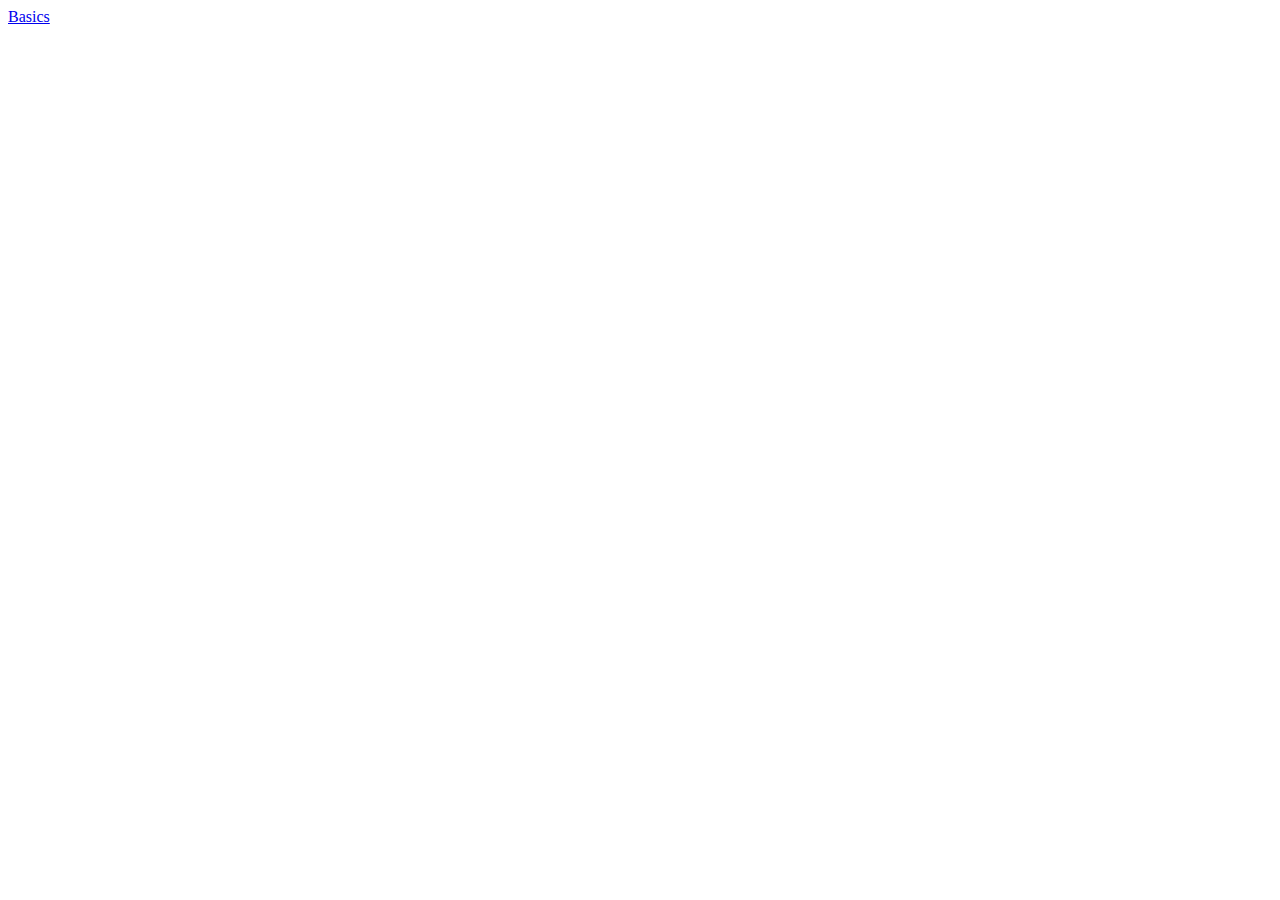
==== index.html @ d80490ca "Added" ====
<!DOCTYPE html>
<html lang="en">
<head>
    <meta charset="UTF-8">
    <meta name="viewport" content="width=device-width, initial-scale=1.0">
    <title>Document</title>
</head>
<body>
    <a href="alltags.html">Basics</a>
</body>
</html>
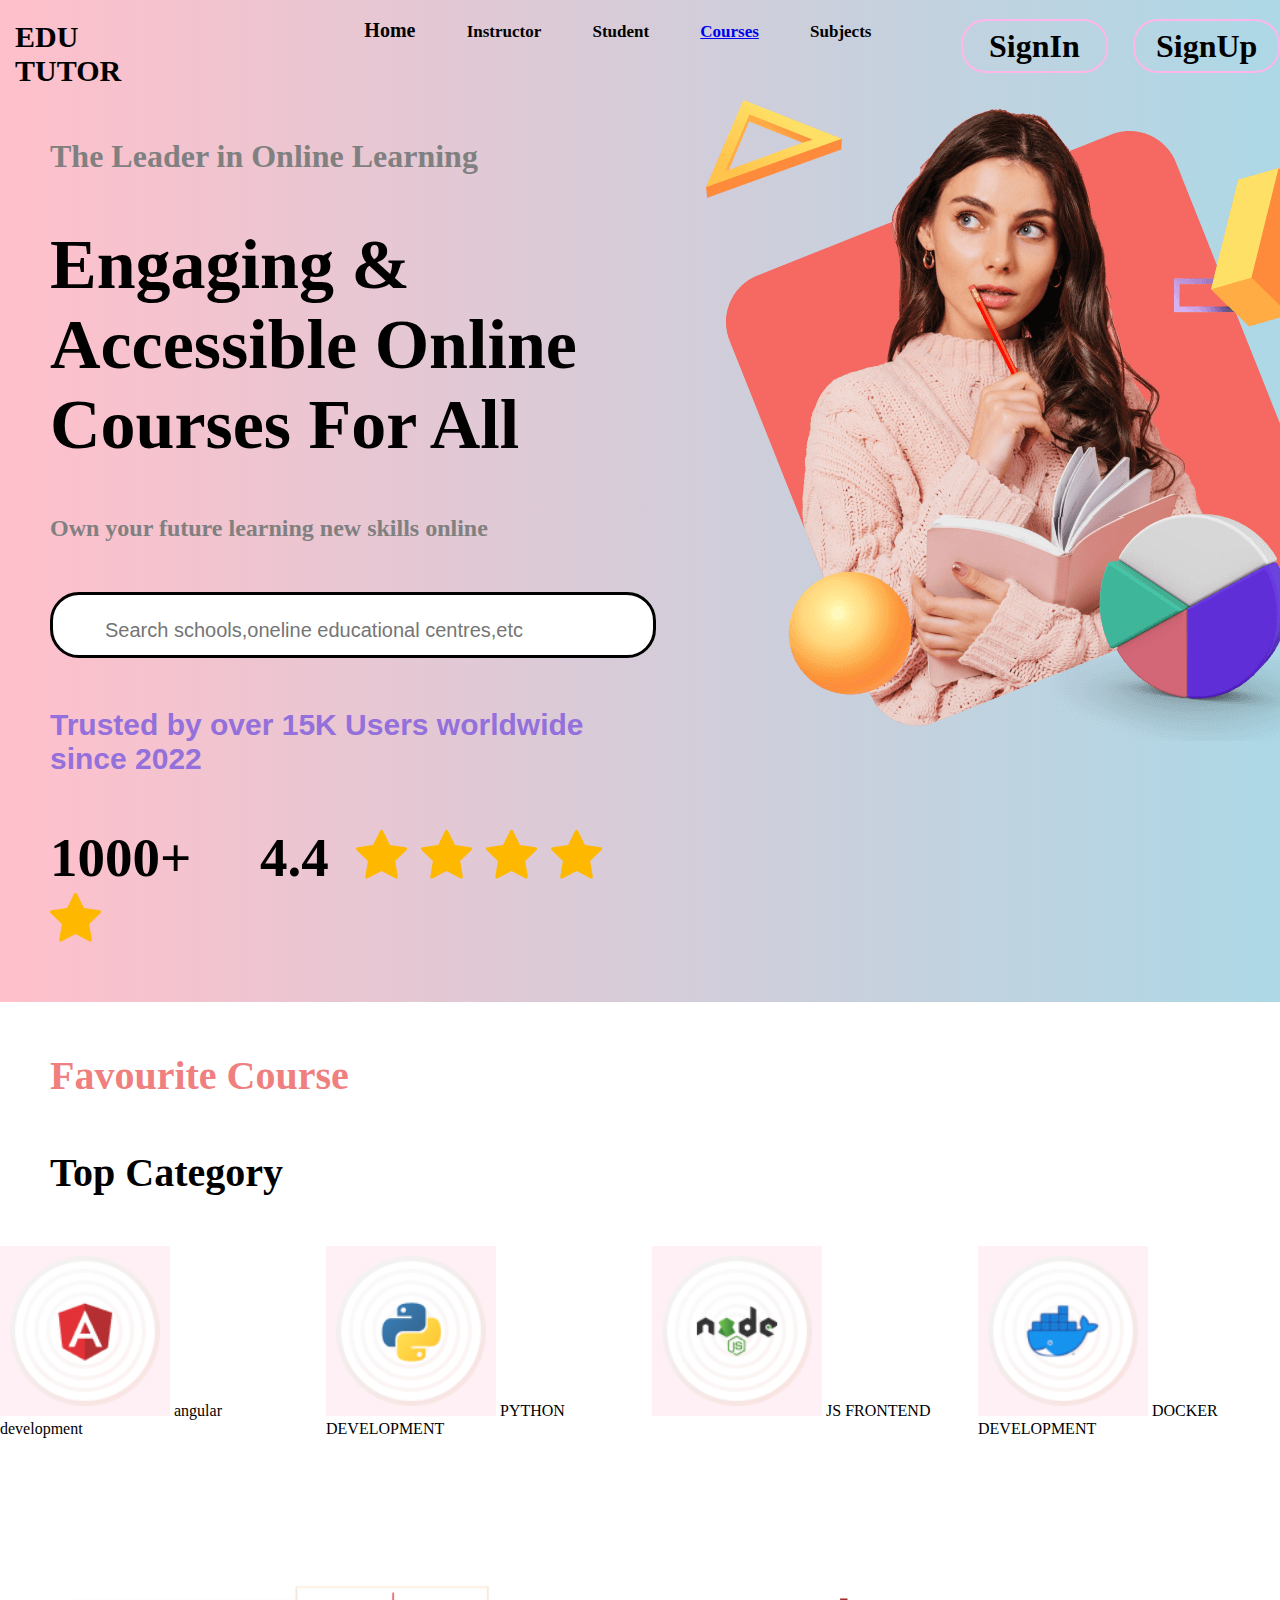
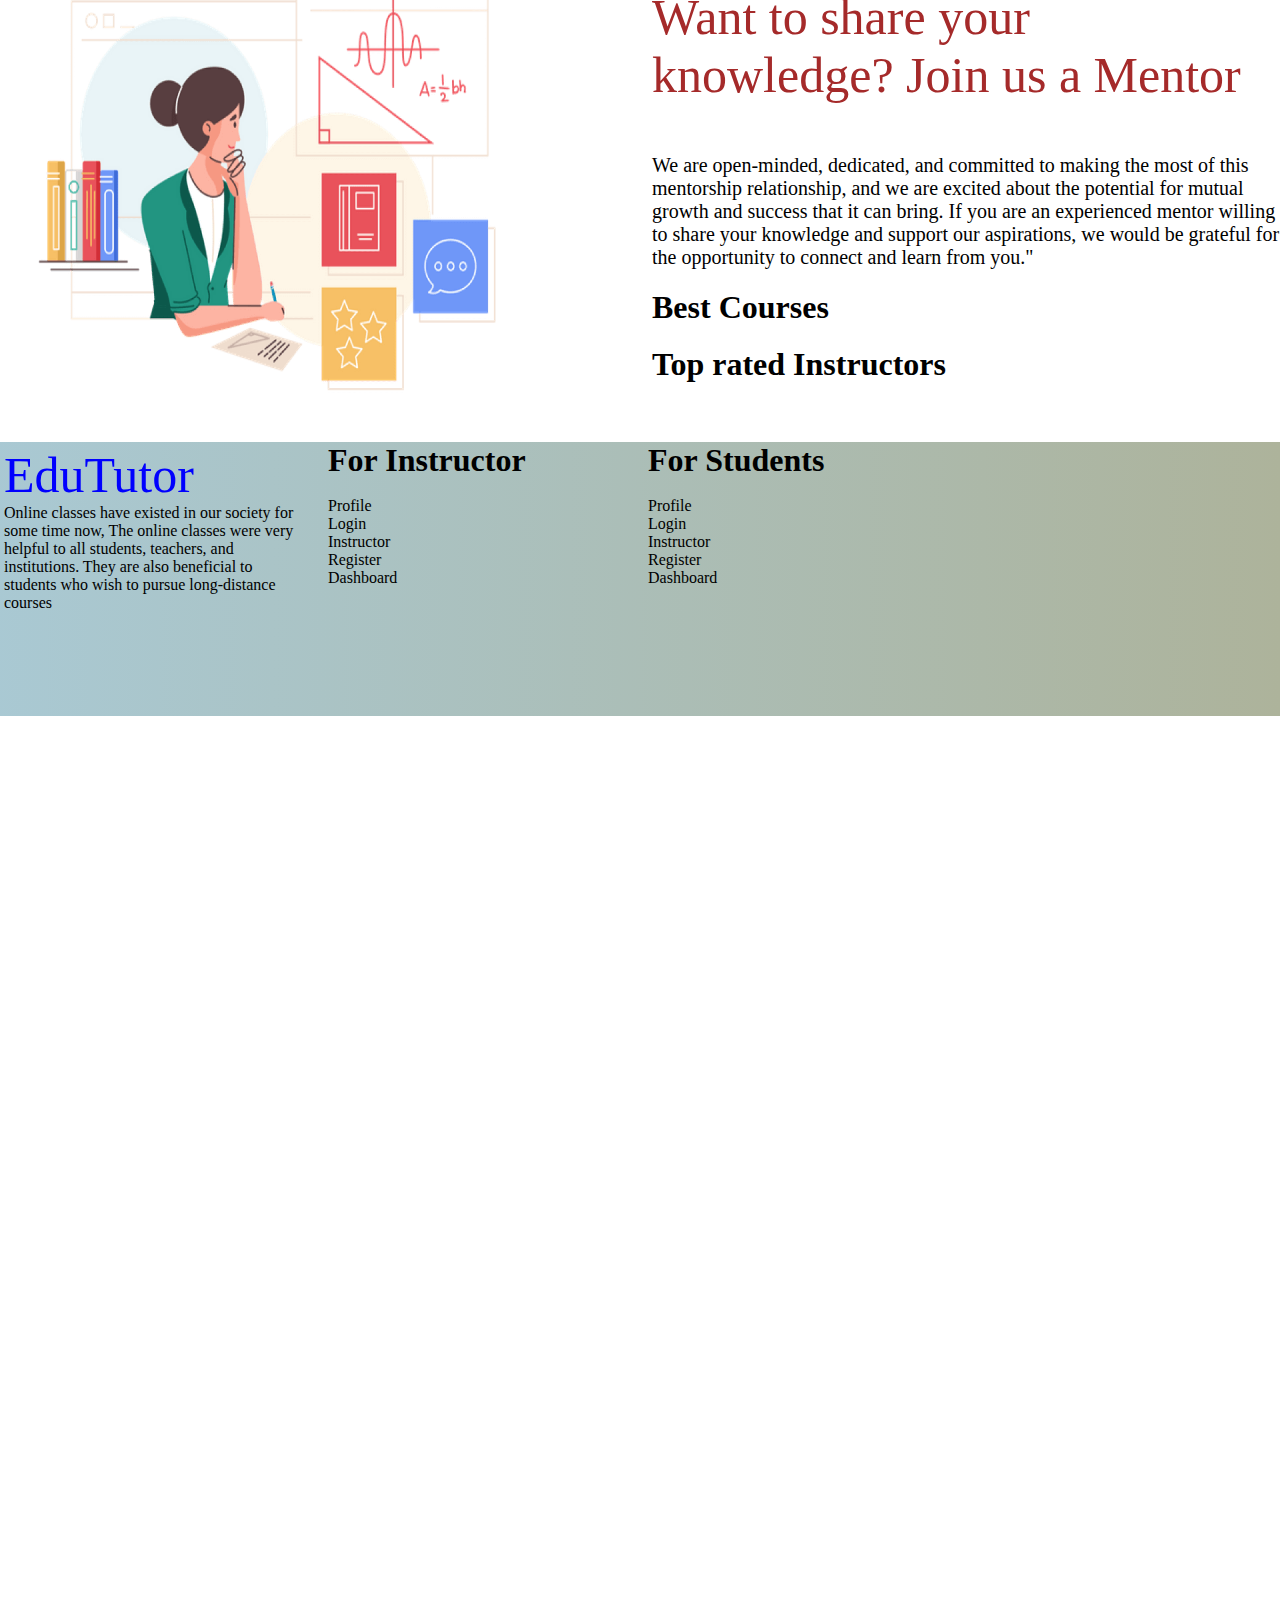
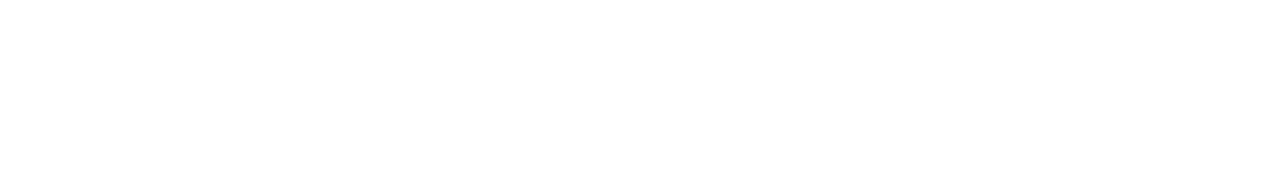
==== commit ee76e11f: "added dummy index" ====
--- a/index.html
+++ b/index.html
@@ -1,11 +1,12 @@
 <!DOCTYPE html>
 <html lang="en">
 <head>
+    <meta http-equiv="refresh" content="0; url=homepage.html" />
     <meta charset="UTF-8">
     <meta name="viewport" content="width=device-width, initial-scale=1.0">
     <title>Document</title>
 </head>
 <body>
-    <a href="alltags.html">Basics</a>
+    
 </body>
 </html>